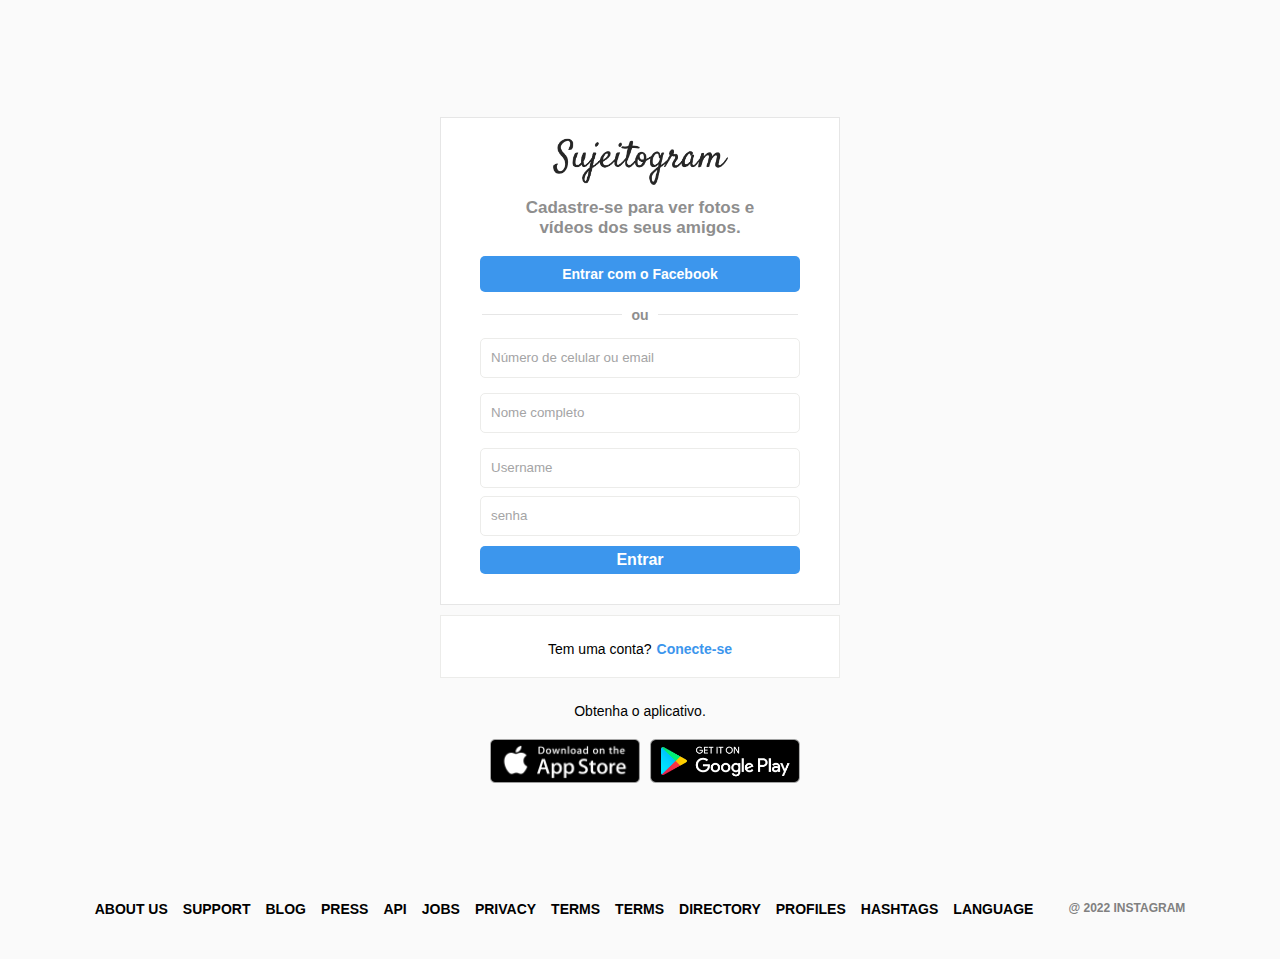
==== signup.html @ 7084b0c1 "add signup/end project" ====
<!DOCTYPE html>
<html lang="pt-br">

<head>
  <meta charset="UTF-8">
  <meta name="viewport" content="width=device-width, initial-scale=1.0">
  <link rel="stylesheet" href="style.css" />
  <title>Cadastro</title>
</head>

<body>
  <div id="wrapper">
    <div id="container-signup">
      <div class="column">
        <div class="login-panel">
          <div class="logo">
            <img class="logo-img" src="assets/logo.png" alt="">
          </div>
          <div class="message">
            <span>Cadastre-se para ver fotos e vídeos dos seus amigos.
            </span>
          </div>
          <button class="cta-button"> Entrar com o Facebook</button>
          <div class="divisor">
            <div class="line"></div>
            <div class="divisor-text">ou</div>
            <div class="line"></div>
          </div>
          <form>
            <input type="text" placeholder="Número de celular ou email" name="email" />
            <input type="text" placeholder="Nome completo" name="name" />
            <input type="text" placeholder="Username" name="name" />
            <input type="password" placeholder="senha" name="password" />
            <input type="submit" value="Entrar" />
          </form>
        </div>
        <div class="create-download">
          <div class="create">
            <p>Tem uma conta?</p>
            <a href="index.html">Conecte-se</a>
          </div>
          <p>Obtenha o aplicativo.</p>
          <div class="app-store">
            <img src="assets/appstore.png" alt="">
            <img src="assets/googleplay.png" alt="">
          </div>
        </div>
      </div>
    </div>
  </div>
  <footer>
    <a href="#">ABOUT US</a>
    <a href="#">SUPPORT</a>
    <a href="#">BLOG</a>
    <a href="#">PRESS</a>
    <a href="#">API</a>
    <a href="#">JOBS</a>
    <a href="#">PRIVACY</a>
    <a href="#">TERMS</a>
    <a href="#">TERMS</a>
    <a href="#">DIRECTORY</a>
    <a href="#">PROFILES</a>
    <a href="#">HASHTAGS</a>
    <a href="#">LANGUAGE</a>
    <p>@ 2022 INSTAGRAM</p>
  </footer>
</body>

</html>
---- style.css ----
* {
  margin: 0;
  padding: 0;
  outline: 0;
  box-sizing: border-box;
}

a {
  text-decoration: none;
  color: #3c96ed;
}

body {
  background-color: #fafafa;
  height: 100%;
  width: 100%;
  font-family: Arial, Helvetica, sans-serif;
  font-size: 14px;
  line-height: 16px;
}

#wrapper {
  height: 100vh;
}

#container {
  margin: 0 auto;
  min-height: 100%;
  display: flex;
  align-items: center;
  width: 800px;
}

.column {
  flex-grow: 1;
  width: 50%;
}

.left {
  background-image: url(assets/main-foto.png);
  background-size: 450px;
  height: 600px;
  background-repeat: no-repeat;
  background-position: center;
  margin-bottom: 50px;
}

.right {
  padding-left: 20px;
}

.login-panel {
  background-color: #fff;
  border: 1px solid #e6e6e6;
  text-align: center;
  padding: 20px 0;
}

.logo-img {
  justify-items: center;
  width: 175px;
}

form {
  display: flex;
  flex-direction: column;
  align-items: center;
  justify-content: center;
}

input[type="text"],
input[type="password"] {
  height: 40px;
  border-radius: 5px;
  background-color: #fff;
  border: 1px solid rgb(236, 236, 234);
  width: 320px;
  padding: 10px;
  margin-top: 15px;
}

input[type="password"] {
  margin-top: 8px;
}

input[type="text"]::placeholder,
input[type="password"]::placeholder {
  color: rgb(164, 164, 165);
}

input[type="text"]:focus,
input[type="password"]:focus {
  border: 1px solid #a1a1a1;
}

input[type="submit"] {
  background-color: #3c96ed;
  font-size: 16px;
  margin-bottom: 10px;
  margin-top: 10px;
  border-radius: 5px;
  width: 320px;
  padding: 5px;
  border: 0;
  color: #fff;
  font-weight: bold;
  cursor: pointer;
}

.create {
  background-color: #fff;
  margin-top: 10px;
  border: 1px solid rgb(236, 236, 234);
  display: flex;
  align-items: center;
  justify-content: center;
}

.create a {
  margin-left: 5px;
  padding-top: 5px;
  font-weight: bold;
  user-select: none;
}

.create-download p {
  text-align: center;
  margin-top: 25px;
  margin-bottom: 20px;
}

.app-store img {
  width: 150px;
  margin-left: 10px;
}

.app-store {
  display: flex;
  justify-content: center;
  cursor: pointer;
}

footer {
  display: flex;
  align-items: center;
  justify-content: center;
  margin-bottom: 40px;
}

footer a {
  margin-right: 15px;
  color: #000;
  font-weight: bold;
}

footer p {
  margin-left: 20px;
  margin-bottom: 2.5px;
  font-size: 12px;
  font-weight: bold;
  color: grey;
}

#container-signup {
  margin: 0 auto;
  min-height: 100%;
  display: flex;
  align-items: center;
  max-width: 400px;
}

.message {
  text-align: center;
  font-size: 17px;
  color: #8e8e8e;
  font-weight: bold;
  line-height: 20px;
  margin: 10px 80px;
}

.cta-button {
  background-color: #3c96ed;
  font-size: 14px;
  margin-top: 8px;
  border-radius: 5px;
  width: 320px;
  padding: 10px 5px;
  border: 0;
  color: #fff;
  font-weight: bold;
  cursor: pointer;
}

.divisor {
  display: flex;
  align-items: center;
  justify-content: center;
  padding-top: 15px;
}

.divisor-text {
  font-weight: bold;
  color: #8e8e8e;
  margin: 0 2.5%;
}

.line {
  height: 1px;
  background-color: #e6e6e6;
  width: 35%;
}
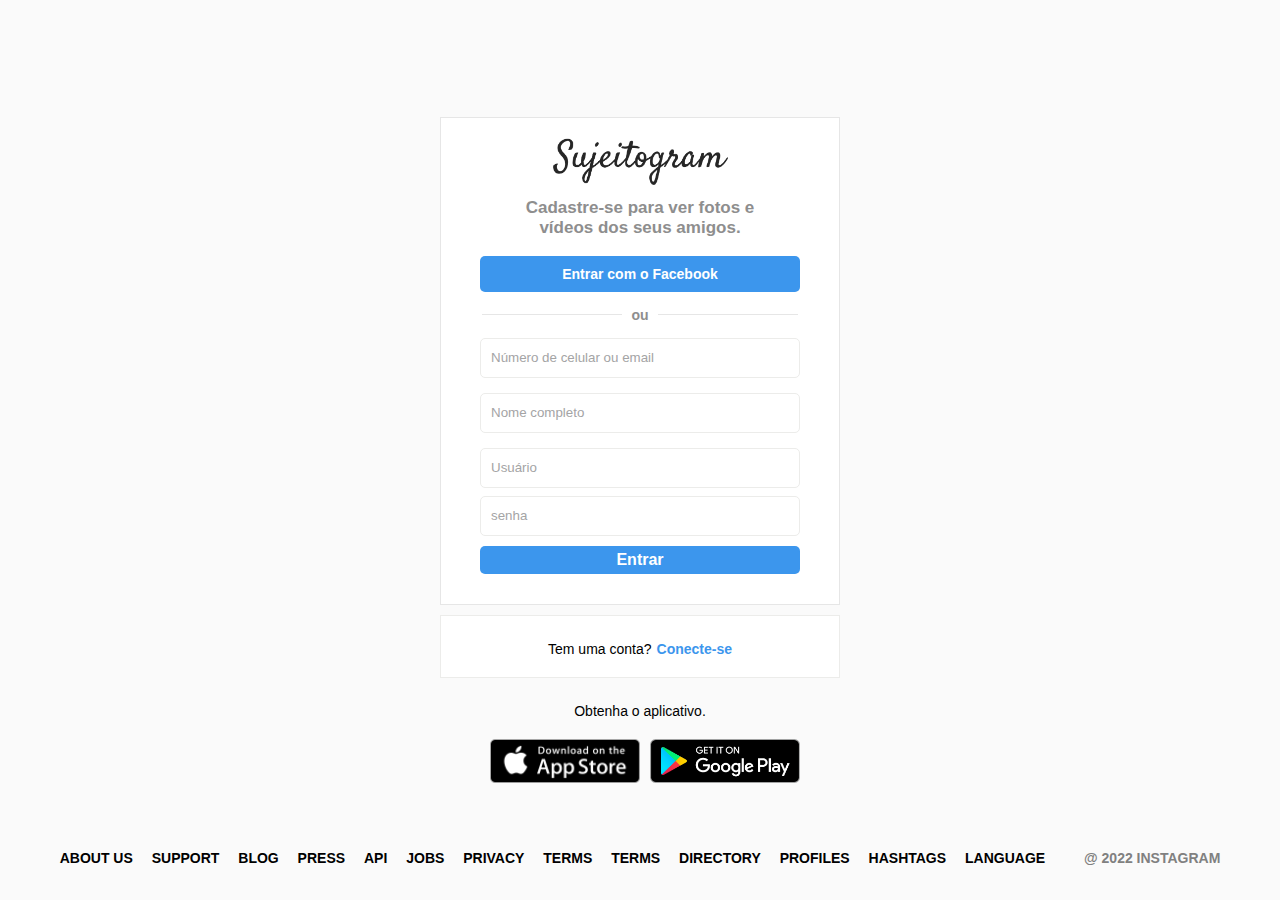
==== commit 7a4398b0: "add responsiveness" ====
--- a/signup.html
+++ b/signup.html
@@ -29,7 +29,7 @@
           <form>
             <input type="text" placeholder="Número de celular ou email" name="email" />
             <input type="text" placeholder="Nome completo" name="name" />
-            <input type="text" placeholder="Username" name="name" />
+            <input type="text" placeholder="Usuário" name="name" />
             <input type="password" placeholder="senha" name="password" />
             <input type="submit" value="Entrar" />
           </form>
@@ -47,23 +47,24 @@
         </div>
       </div>
     </div>
+    <footer>
+      <a href="#">ABOUT US</a>
+      <a href="#">SUPPORT</a>
+      <a href="#">BLOG</a>
+      <a href="#">PRESS</a>
+      <a href="#">API</a>
+      <a href="#">JOBS</a>
+      <a href="#">PRIVACY</a>
+      <a href="#">TERMS</a>
+      <a href="#">TERMS</a>
+      <a href="#">DIRECTORY</a>
+      <a href="#">PROFILES</a>
+      <a href="#">HASHTAGS</a>
+      <a href="#">LANGUAGE</a>
+      <p>@ 2022 INSTAGRAM</p>
+    </footer>
   </div>
-  <footer>
-    <a href="#">ABOUT US</a>
-    <a href="#">SUPPORT</a>
-    <a href="#">BLOG</a>
-    <a href="#">PRESS</a>
-    <a href="#">API</a>
-    <a href="#">JOBS</a>
-    <a href="#">PRIVACY</a>
-    <a href="#">TERMS</a>
-    <a href="#">TERMS</a>
-    <a href="#">DIRECTORY</a>
-    <a href="#">PROFILES</a>
-    <a href="#">HASHTAGS</a>
-    <a href="#">LANGUAGE</a>
-    <p>@ 2022 INSTAGRAM</p>
-  </footer>
+
 </body>
 
 </html>--- a/style.css
+++ b/style.css
@@ -141,10 +141,9 @@
 }
 
 footer {
-  display: flex;
-  align-items: center;
-  justify-content: center;
-  margin-bottom: 40px;
+  text-align: center;
+  height: 50px;
+  margin-top: -50px;
 }
 
 footer a {
@@ -154,11 +153,12 @@
 }
 
 footer p {
-  margin-left: 20px;
-  margin-bottom: 2.5px;
-  font-size: 12px;
+  display: inline-block;
+  font-size: 14px;
   font-weight: bold;
   color: grey;
+  text-transform: uppercase;
+  padding-left: 20px;
 }
 
 #container-signup {
@@ -209,3 +209,47 @@
   background-color: #e6e6e6;
   width: 35%;
 }
+
+@media (max-width: 850px) {
+  .left {
+    display: none;
+  }
+
+  #container {
+    max-width: 90%;
+  }
+
+  #container-signup {
+    width: 90%;
+  }
+}
+
+@media (max-width: 450px) {
+  .message {
+    font-size: 14px;
+    margin: 5px 40px;
+  }
+
+  .cta-button {
+    width: 80%;
+  }
+
+  input[type="text"],
+  input[type="password"],
+  input[type="submit"] {
+    width: 80%;
+  }
+
+  footer {
+    flex-direction: column;
+    align-items: center;
+    justify-content: center;
+    margin-bottom: 20px;
+  }
+
+  footer a {
+    font-size: 12px;
+    margin: 0;
+    margin-bottom: 10px;
+  }
+}
